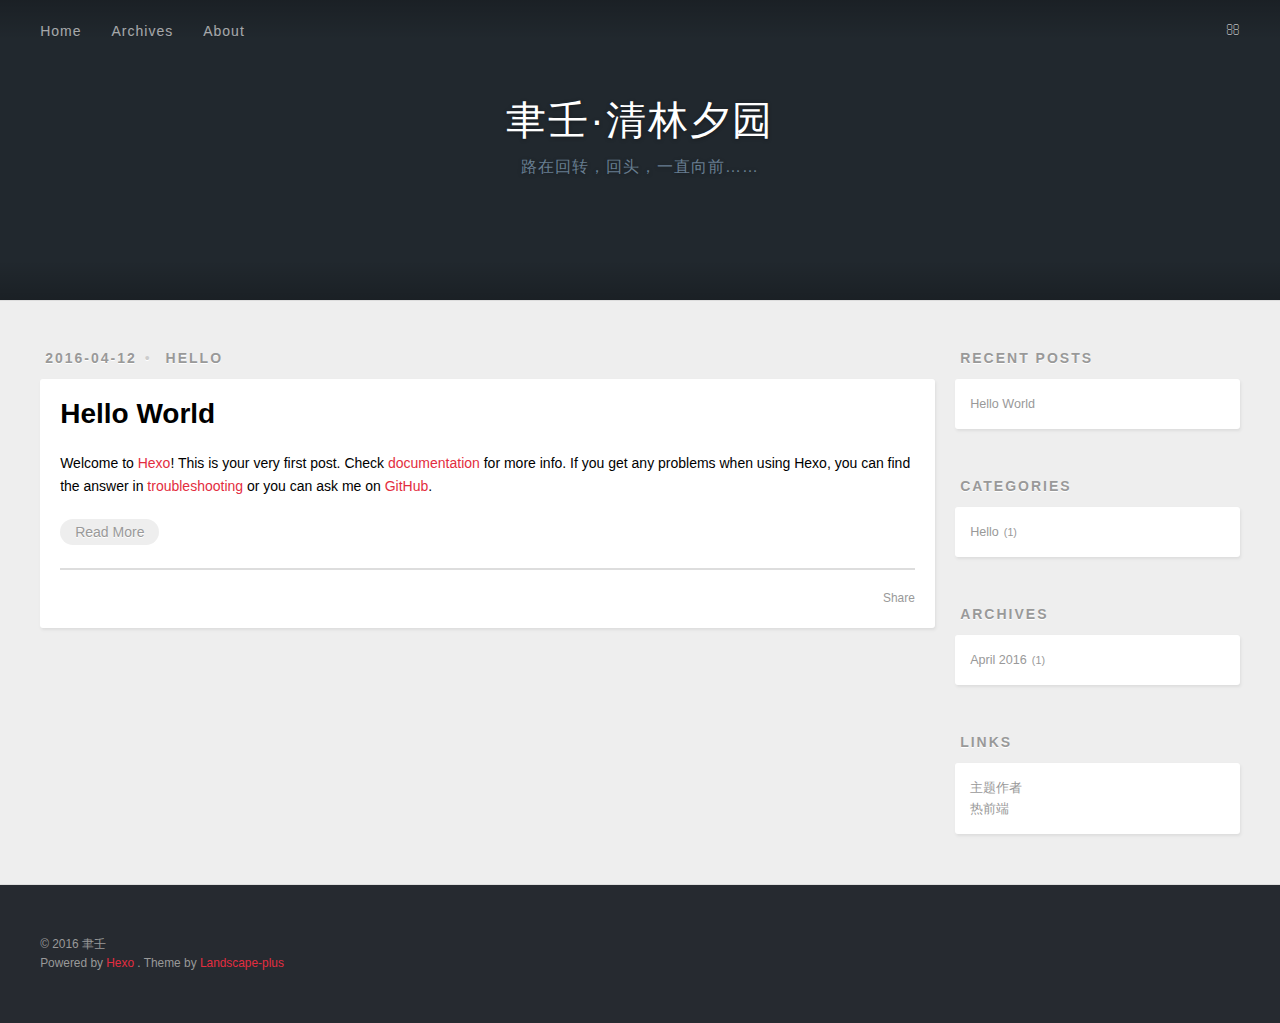
==== index.html @ 0498a56e "Site updated: 2016-04-12 18:43:56" ====
<!DOCTYPE html>
<html>
<head>
  <meta charset="utf-8">
  
  <title>聿壬·清林夕园</title>
  <meta name="viewport" content="width=device-width, initial-scale=1, maximum-scale=1">
  <meta name="description">
<meta property="og:type" content="website">
<meta property="og:title" content="聿壬·清林夕园">
<meta property="og:url" content="http://yoursite.com/index.html">
<meta property="og:site_name" content="聿壬·清林夕园">
<meta property="og:description">
<meta name="twitter:card" content="summary">
<meta name="twitter:title" content="聿壬·清林夕园">
<meta name="twitter:description">
  
    <link rel="alternative" href="/atom.xml" title="聿壬·清林夕园" type="application/atom+xml">
  
  
    <link rel="icon" href="/favicon.png">
  
  <link rel="stylesheet" href="/css/style.css">
  <link href="//fonts.useso.com/css?family=Source+Code+Pro" rel="stylesheet" type="text/css">
  <!--[if lt IE 9]><script src="//cdnjs.cloudflare.com/ajax/libs/html5shiv/3.7/html5shiv.min.js"></script><![endif]-->
  
</head>
<body>
<div id="container">
  <div id="wrap">
    <header id="header">
  <div id="banner"></div>
  <div id="header-outer" class="outer">
    <div id="header-title" class="inner">
      <h1 id="logo-wrap">
        <a href="/" id="logo">聿壬·清林夕园</a>
      </h1>
      
        <h2 id="subtitle-wrap">
          <a href="/" id="subtitle">路在回转，回头，一直向前……</a>
        </h2>
      
    </div>
    <div id="header-inner" class="inner">
      <nav id="main-nav">
        <a id="main-nav-toggle" class="nav-icon"></a>
        
          <a class="main-nav-link" href="/">Home</a>
        
          <a class="main-nav-link" href="/archives">Archives</a>
        
          <a class="main-nav-link" href="/about">About</a>
        
      </nav>
      <nav id="sub-nav">
        
          <a id="nav-rss-link" class="nav-icon" href="/atom.xml" title="RSS Feed"></a>
        
        <a id="nav-search-btn" class="nav-icon" title="Search"></a>
      </nav>
      <div id="search-form-wrap">
        <form action="http://www.baidu.com/baidu" method="get" accept-charset="utf-8" class="search-form">
          <input type="search" name="word" maxlength="20" class="search-form-input" placeholder="Search">
          <input type="submit" value="" class="search-form-submit">
          <input name=tn type=hidden value="bds">
          <input name=cl type=hidden value="3">
          <input name=ct type=hidden value="2097152">
          <input type="hidden" name="si" value="yoursite.com">
        </form>
      </div>
    </div>
  </div>
</header>
    <div class="outer">
      <section id="main">
  
    <article id="post-hello-world" class="article article-type-post" itemscope itemprop="blogPost">
  <div class="article-meta">
    <a href="/2016/04/12/hello-world/" class="article-date">
  <time datetime="2016-04-12T10:15:20.709Z" itemprop="datePublished">2016-04-12</time>
</a>
    
  <div class="article-category">
    <a class="article-category-link" href="/categories/Hello/">Hello</a>
  </div>

  </div>
  <div class="article-inner">
    
    
      <header class="article-header">
        
  
    <h1 itemprop="name">
      <a class="article-title" href="/2016/04/12/hello-world/">Hello World</a>
    </h1>
  

      </header>
    
    <div class="article-entry" itemprop="articleBody">
      
        <p>Welcome to <a href="http://hexo.io/">Hexo</a>! This is your very first post. Check <a href="http://hexo.io/docs/">documentation</a> for more info. If you get any problems when using Hexo, you can find the answer in <a href="http://hexo.io/docs/troubleshooting.html">troubleshooting</a> or you can ask me on <a href="https://github.com/hexojs/hexo/issues">GitHub</a>.
        
          <p class="article-more-link">
            <a href="/2016/04/12/hello-world/#more">Read More</a>
          </p>
        
      
    </div>
    <footer class="article-footer">
      
        <a data-url="http://yoursite.com/2016/04/12/hello-world/" data-id="cimxavxkm0000anj8t5sbfxy0" class="article-share-link" data-share="baidu" data-title="Hello World">Share</a>
      

      

      
    </footer>
  </div>
  
</article>


  
  
</section>
      
      <aside id="sidebar">
  
    
  <div class="widget-wrap">
    <h3 class="widget-title">Recent Posts</h3>
    <div class="widget">
      <ul>
        
          <li>
            <a href="/2016/04/12/hello-world/">Hello World</a>
          </li>
        
      </ul>
    </div>
  </div>

  
    
  <div class="widget-wrap">
    <h3 class="widget-title">Categories</h3>
    <div class="widget">
      <ul class="category-list"><li class="category-list-item"><a class="category-list-link" href="/categories/Hello/">Hello</a><span class="category-list-count">1</span></li></ul>
    </div>
  </div>

  
    
  <div class="widget-wrap">
    <h3 class="widget-title">Archives</h3>
    <div class="widget">
      <ul class="archive-list"><li class="archive-list-item"><a class="archive-list-link" href="/archives/2016/04/">April 2016</a><span class="archive-list-count">1</span></li></ul>
    </div>
  </div>

  
    
  <div class="widget-wrap">
    <h3 class="widget-title">Links</h3>
    <div class="widget">
      <ul>
        
          <li>
            <a href="http://xiguabaobao.com" target="_blank">主题作者</a>
          </li>
        
          <li>
            <a href="http://reqianduan.com" target="_blank">热前端</a>
          </li>
        
      </ul>
    </div>
  </div>

  
</aside>
      
    </div>
    <footer id="footer">
  
  <div class="outer">
    <div id="footer-info" class="inner">
      &copy; 2016 聿壬<br>
      Powered by <a href="http://hexo.io/" target="_blank">Hexo</a>
      .
      Theme by <a href="https://github.com/xiangming/landscape-plus" target="_blank">Landscape-plus</a>
    </div>
  </div>
</footer>
  </div>
  <nav id="mobile-nav">
  
    <a href="/" class="mobile-nav-link">Home</a>
  
    <a href="/archives" class="mobile-nav-link">Archives</a>
  
    <a href="/about" class="mobile-nav-link">About</a>
  
</nav>
  <!-- totop start -->
<div id="totop">
<a title="totop"><img src="/img/scrollup.png"/></a>
</div>

<!-- totop end -->


<!-- 百度分享 start -->

<div id="article-share-box" class="article-share-box">
  <div id="bdshare" class="bdsharebuttonbox article-share-links">
    <a class="article-share-weibo" data-cmd="tsina" title="分享到新浪微博"></a>
    <a class="article-share-weixin" data-cmd="weixin" title="分享到微信"></a>
    <a class="article-share-qq" data-cmd="sqq" title="分享到QQ"></a>
    <a class="article-share-renren" data-cmd="renren" title="分享到人人网"></a>
    <a class="article-share-more" data-cmd="more" title="更多"></a>
  </div>
</div>
<script>
  function SetShareData(cmd, config) {
    if (shareDataTitle && shareDataUrl) {
      config.bdText = shareDataTitle;
      config.bdUrl = shareDataUrl;
    }
    return config;
  }
  window._bd_share_config={
    "common":{onBeforeClick: SetShareData},
    "share":{"bdCustomStyle":"/css/bdshare.css"}
  };
  with(document)0[(getElementsByTagName('head')[0]||body).appendChild(createElement('script')).src='http://bdimg.share.baidu.com/static/api/js/share.js?cdnversion='+~(-new Date()/36e5)];
</script>

<!-- 百度分享 end -->

<script src="//cdnjs.cloudflare.com/ajax/libs/jquery/1.11.1/jquery.min.js"></script>




<script src="/js/script.js"></script>

</div>
</body>
</html>
---- css/style.css ----
body {
  zoom: 1;
  width: 100%;
}
body:before,
body:after {
  content: "";
  display: table;
}
body:after {
  clear: both;
}
html,
body,
div,
span,
applet,
object,
iframe,
h1,
h2,
h3,
h4,
h5,
h6,
p,
blockquote,
pre,
a,
abbr,
acronym,
address,
big,
cite,
code,
del,
dfn,
em,
img,
ins,
kbd,
q,
s,
samp,
small,
strike,
strong,
sub,
sup,
tt,
var,
dl,
dt,
dd,
ol,
ul,
li,
fieldset,
form,
label,
legend,
table,
caption,
tbody,
tfoot,
thead,
tr,
th,
td {
  margin: 0;
  padding: 0;
  border: 0;
  outline: 0;
  font-weight: inherit;
  font-style: inherit;
  font-family: inherit;
  font-size: 100%;
  vertical-align: baseline;
}
body {
  line-height: 1;
  color: #000;
  background: #fff;
}
ol,
ul {
  list-style: none;
}
table {
  border-collapse: separate;
  border-spacing: 0;
  vertical-align: middle;
}
caption,
th,
td {
  text-align: left;
  font-weight: normal;
  vertical-align: middle;
}
a img {
  border: none;
}
input,
button {
  margin: 0;
  padding: 0;
}
input::-moz-focus-inner,
button::-moz-focus-inner {
  border: 0;
  padding: 0;
}
@font-face {
  font-family: FontAwesome;
  font-style: normal;
  font-weight: normal;
  src: url("http://libs.useso.com/js/font-awesome/4.2.0/fonts/fontawesome-webfont.eot?v=#4.0.3");
  src: url("http://libs.useso.com/js/font-awesome/4.2.0/fonts/fontawesome-webfont.eot?#iefix&v=#4.0.3") format("embedded-opentype"), url("http://libs.useso.com/js/font-awesome/4.2.0/fonts/fontawesome-webfont.woff?v=#4.0.3") format("woff"), url("http://libs.useso.com/js/font-awesome/4.2.0/fonts/fontawesome-webfont.ttf?v=#4.0.3") format("truetype"), url("http://libs.useso.com/js/font-awesome/4.2.0/fonts/fontawesome-webfont.svg#fontawesomeregular?v=#4.0.3") format("svg");
}
html,
body,
#container {
  height: 100%;
}
body {
  background: #eee;
  font: 14px/1.6em "微软雅黑", "Microsoft Yahei", "Droid Sans", Helvetica Neue, Helvetica, Arial, sans-serif;
  -webkit-text-size-adjust: 100%;
}
.outer {
  zoom: 1;
  max-width: 1220px;
  margin: 0 auto;
  padding: 0 10px;
}
.outer:before,
.outer:after {
  content: "";
  display: table;
}
.outer:after {
  clear: both;
}
.inner {
  display: inline;
  float: left;
  width: 98.3333333333333%;
  margin: 0 0.8333333333333%;
}
.left,
.alignleft {
  float: left;
}
.right,
.alignright {
  float: right;
}
.clear {
  clear: both;
}
#container {
  position: relative;
}
.mobile-nav-on {
  overflow: hidden;
}
#wrap {
  height: 100%;
  width: 100%;
  position: absolute;
  top: 0;
  left: 0;
  -webkit-transition: 0.2s ease-out;
  -moz-transition: 0.2s ease-out;
  -o-transition: 0.2s ease-out;
  -ms-transition: 0.2s ease-out;
  transition: 0.2s ease-out;
  z-index: 1;
  background: #eee;
}
.mobile-nav-on #wrap {
  left: 280px;
}
@media screen and (min-width: 768px) {
  #main {
    display: inline;
    float: left;
    width: 73.3333333333333%;
    margin: 0 0.8333333333333%;
  }
}
.article-date,
.article-category-link,
.archive-year,
.widget-title {
  text-decoration: none;
  text-transform: uppercase;
  letter-spacing: 2px;
  color: #999;
  margin-bottom: 1em;
  margin-left: 5px;
  line-height: 1em;
  text-shadow: 0 1px #fff;
  font-weight: bold;
}
.article-inner,
.archive-article-inner {
  background: #fff;
  -webkit-box-shadow: 1px 2px 3px #ddd;
  box-shadow: 1px 2px 3px #ddd;
  -webkit-border-radius: 3px;
  border-radius: 3px;
}
.article-entry h1,
.widget h1,
.article-entry h2,
.widget h2,
.article-entry h3,
.widget h3,
.article-entry h4,
.widget h4,
.article-entry h5,
.widget h5,
.article-entry h6,
.widget h6 {
  font-weight: bold;
  color: #000;
  font-family: "Droid Serif", Georgia, Serif;
}
.article-entry h1 a,
.widget h1 a,
.article-entry h2 a,
.widget h2 a,
.article-entry h3 a,
.widget h3 a,
.article-entry h4 a,
.widget h4 a,
.article-entry h5 a,
.widget h5 a,
.article-entry h6 a,
.widget h6 a {
  color: #000;
  text-decoration: none;
}
.article-entry h1 a:hover,
.widget h1 a:hover,
.article-entry h2 a:hover,
.widget h2 a:hover,
.article-entry h3 a:hover,
.widget h3 a:hover,
.article-entry h4 a:hover,
.widget h4 a:hover,
.article-entry h5 a:hover,
.widget h5 a:hover,
.article-entry h6 a:hover,
.widget h6 a:hover {
  color: #e32d40;
}
.article-entry h2,
.widget h2,
.article-entry h3,
.widget h3,
.article-entry h4,
.widget h4,
.article-entry h5,
.widget h5,
.article-entry h6,
.widget h6 {
  font-weight: 600;
  margin-bottom: 10px;
}
.article-entry h1,
.widget h1 {
  font-size: 2em;
}
.article-entry h2,
.widget h2 {
  font-size: 1.5em;
}
.article-entry h3,
.widget h3 {
  font-size: 1.3em;
}
.article-entry h4,
.widget h4 {
  font-size: 1.2em;
}
.article-entry h5,
.widget h5 {
  font-size: 1em;
}
.article-entry h6,
.widget h6 {
  font-size: 1em;
  color: #999;
}
.article-entry hr,
.widget hr {
  border: 1px dashed #ddd;
}
.article-entry strong,
.widget strong {
  font-weight: bold;
}
.article-entry em,
.widget em,
.article-entry cite,
.widget cite {
  font-style: italic;
}
.article-entry sup,
.widget sup,
.article-entry sub,
.widget sub {
  font-size: 0.75em;
  line-height: 0;
  position: relative;
  vertical-align: baseline;
}
.article-entry sup,
.widget sup {
  top: -0.5em;
}
.article-entry sub,
.widget sub {
  bottom: -0.2em;
}
.article-entry small,
.widget small {
  font-size: 0.85em;
}
.article-entry acronym,
.widget acronym,
.article-entry abbr,
.widget abbr {
  border-bottom: 1px dotted;
}
.article-entry ul,
.widget ul,
.article-entry ol,
.widget ol,
.article-entry dl,
.widget dl {
  margin: 0 20px;
  line-height: 1.6em;
}
.article-entry ul ul,
.widget ul ul,
.article-entry ol ul,
.widget ol ul,
.article-entry ul ol,
.widget ul ol,
.article-entry ol ol,
.widget ol ol {
  margin-top: 0;
  margin-bottom: 0;
}
.article-entry ul,
.widget ul {
  list-style: disc;
}
.article-entry ol,
.widget ol {
  list-style: decimal;
}
.article-entry dt,
.widget dt {
  font-weight: bold;
}
#header {
  height: 300px;
  position: relative;
  border-bottom: 1px solid #ddd;
}
#header:before,
#header:after {
  content: "";
  position: absolute;
  left: 0;
  right: 0;
  height: 40px;
}
#header:before {
  top: 0;
  background: -webkit-linear-gradient(rgba(0,0,0,0.2), transparent);
  background: -moz-linear-gradient(rgba(0,0,0,0.2), transparent);
  background: -o-linear-gradient(rgba(0,0,0,0.2), transparent);
  background: -ms-linear-gradient(rgba(0,0,0,0.2), transparent);
  background: linear-gradient(rgba(0,0,0,0.2), transparent);
}
#header:after {
  bottom: 0;
  background: -webkit-linear-gradient(transparent, rgba(0,0,0,0.2));
  background: -moz-linear-gradient(transparent, rgba(0,0,0,0.2));
  background: -o-linear-gradient(transparent, rgba(0,0,0,0.2));
  background: -ms-linear-gradient(transparent, rgba(0,0,0,0.2));
  background: linear-gradient(transparent, rgba(0,0,0,0.2));
}
#header-outer {
  height: 100%;
  position: relative;
}
#header-inner {
  position: relative;
  overflow: hidden;
}
#banner {
  position: absolute;
  top: 0;
  left: 0;
  width: 100%;
  height: 100%;
  background: #21282e;
  -webkit-background-size: cover;
  -moz-background-size: cover;
  background-size: cover;
  z-index: -1;
}
#header-title {
  text-align: center;
  height: 40px;
  position: absolute;
  top: 40%;
  left: 0;
  margin-top: -20px;
}
#logo,
#subtitle {
  text-decoration: none;
  color: #fff;
  font-weight: 300;
  text-shadow: 0 1px 4px rgba(0,0,0,0.3);
}
#logo {
  font-size: 40px;
  line-height: 40px;
  letter-spacing: 2px;
  padding: 5px 10px;
  -webkit-border-radius: 5px;
  border-radius: 5px;
}
#subtitle {
  font-size: 16px;
  line-height: 16px;
  letter-spacing: 1px;
  color: #687e91;
}
#subtitle-wrap {
  margin-top: 16px;
}
#main-nav {
  float: left;
  margin-left: -15px;
}
.nav-icon,
.main-nav-link {
  float: left;
  color: #fff;
  opacity: 0.6;
  -ms-filter: "progid:DXImageTransform.Microsoft.Alpha(Opacity=60)";
  filter: alpha(opacity=60);
  text-decoration: none;
  text-shadow: 0 1px rgba(0,0,0,0.2);
  -webkit-transition: opacity 0.2s;
  -moz-transition: opacity 0.2s;
  -o-transition: opacity 0.2s;
  -ms-transition: opacity 0.2s;
  transition: opacity 0.2s;
  display: block;
  padding: 20px 15px;
}
.nav-icon:hover,
.main-nav-link:hover {
  opacity: 1;
  -ms-filter: none;
  filter: none;
}
.nav-icon {
  font-family: FontAwesome;
  text-align: center;
  font-size: 14px;
  width: 14px;
  height: 14px;
  padding: 20px 15px;
  position: relative;
  cursor: pointer;
}
.main-nav-link {
  font-weight: 300;
  letter-spacing: 1px;
}
@media screen and (max-width: 479px) {
  .main-nav-link {
    display: none;
  }
}
#main-nav-toggle {
  display: none;
}
#main-nav-toggle:before {
  content: "\f0c9";
}
@media screen and (max-width: 479px) {
  #main-nav-toggle {
    display: block;
  }
}
#sub-nav {
  float: right;
  margin-right: -15px;
}
#nav-rss-link:before {
  content: "\f09e";
}
#nav-search-btn:before {
  content: "\f002";
}
#search-form-wrap {
  position: absolute;
  top: 15px;
  width: 150px;
  height: 30px;
  right: -150px;
  opacity: 0;
  -ms-filter: "progid:DXImageTransform.Microsoft.Alpha(Opacity=0)";
  filter: alpha(opacity=0);
  -webkit-transition: 0.2s ease-out;
  -moz-transition: 0.2s ease-out;
  -o-transition: 0.2s ease-out;
  -ms-transition: 0.2s ease-out;
  transition: 0.2s ease-out;
}
#search-form-wrap.on {
  opacity: 1;
  -ms-filter: none;
  filter: none;
  right: 0;
}
@media screen and (max-width: 479px) {
  #search-form-wrap {
    width: 100%;
    right: -100%;
  }
}
.search-form {
  position: absolute;
  top: 0;
  left: 0;
  right: 0;
  background: #fff;
  padding: 5px 15px;
  -webkit-border-radius: 15px;
  border-radius: 15px;
  -webkit-box-shadow: 0 0 10px rgba(0,0,0,0.3);
  box-shadow: 0 0 10px rgba(0,0,0,0.3);
}
.search-form-input {
  border: none;
  background: none;
  color: #000;
  width: 100%;
  font: 13px "微软雅黑", "Microsoft Yahei", "Droid Sans", Helvetica Neue, Helvetica, Arial, sans-serif;
  outline: none;
}
.search-form-input::-webkit-search-results-decoration,
.search-form-input::-webkit-search-cancel-button {
  -webkit-appearance: none;
}
.search-form-submit {
  position: absolute;
  top: 50%;
  right: 10px;
  margin-top: -7px;
  font: 13px FontAwesome;
  border: none;
  background: none;
  color: #bbb;
  cursor: pointer;
}
.search-form-submit:hover,
.search-form-submit:focus {
  color: #777;
}
.article {
  margin: 50px 0;
}
.article-inner {
  overflow: hidden;
}
.article-meta {
  zoom: 1;
}
.article-meta:before,
.article-meta:after {
  content: "";
  display: table;
}
.article-meta:after {
  clear: both;
}
.article-date {
  float: left;
}
.article-category {
  float: left;
  line-height: 1em;
  color: #ccc;
  text-shadow: 0 1px #fff;
  margin-left: 8px;
}
.article-category:before {
  content: "\2022";
}
.article-category-link {
  margin: 0 12px 1em;
}
.article-header {
  padding: 20px 20px 0;
}
.article-title {
  text-decoration: none;
  font-size: 2em;
  font-weight: bold;
  color: #000;
  line-height: 1.1em;
  -webkit-transition: color 0.2s;
  -moz-transition: color 0.2s;
  -o-transition: color 0.2s;
  -ms-transition: color 0.2s;
  transition: color 0.2s;
}
a.article-title:hover {
  color: #e32d40;
}
.article-entry {
  zoom: 1;
  color: #000;
  padding: 0 20px;
}
.article-entry:before,
.article-entry:after {
  content: "";
  display: table;
}
.article-entry:after {
  clear: both;
}
.article-entry p,
.article-entry table {
  line-height: 1.6em;
  margin: 1.6em 0;
}
.article-entry h1,
.article-entry h2,
.article-entry h3,
.article-entry h4,
.article-entry h5,
.article-entry h6 {
  font-weight: bold;
}
.article-entry h1,
.article-entry h2,
.article-entry h3,
.article-entry h4,
.article-entry h5,
.article-entry h6 {
  line-height: 1.1em;
  margin: 1.1em 0;
}
.article-entry a {
  color: #e32d40;
  text-decoration: none;
}
.article-entry a:hover {
  text-decoration: underline;
}
.article-entry ul,
.article-entry ol,
.article-entry dl {
  margin-top: 1.6em;
  margin-bottom: 1.6em;
}
.article-entry img,
.article-entry video {
  max-width: 100%;
  height: auto;
  display: block;
  margin: auto;
}
.article-entry iframe {
  border: none;
}
.article-entry table {
  width: 100%;
  border-collapse: collapse;
  border-spacing: 0;
}
.article-entry th {
  font-weight: bold;
  border-bottom: 3px solid #ddd;
  padding-bottom: 0.5em;
}
.article-entry td {
  border-bottom: 1px solid #ddd;
  padding: 10px 0;
}
.article-entry blockquote {
  font-family: "Droid Serif", Georgia, Serif;
  margin: 1.6em 0;
  padding: 0 0.8em;
  border-left: 4px solid #ddd;
  color: #777;
}
.article-entry blockquote footer {
  font-size: 14px;
  margin: 1.6em 0;
  font-family: "微软雅黑", "Microsoft Yahei", "Droid Sans", Helvetica Neue, Helvetica, Arial, sans-serif;
}
.article-entry blockquote footer cite:before {
  content: "—";
  padding: 0 0.5em;
}
.article-entry .pullquote {
  text-align: left;
  width: 45%;
  margin: 0;
}
.article-entry .pullquote.left {
  margin-left: 0.5em;
  margin-right: 1em;
}
.article-entry .pullquote.right {
  margin-right: 0.5em;
  margin-left: 1em;
}
.article-entry .caption {
  color: #999;
  display: block;
  font-size: 0.9em;
  margin-top: 0.5em;
  position: relative;
  text-align: center;
}
.article-entry .video-container {
  position: relative;
  padding-top: 56.25%;
  height: 0;
  overflow: hidden;
}
.article-entry .video-container iframe,
.article-entry .video-container object,
.article-entry .video-container embed {
  position: absolute;
  top: 0;
  left: 0;
  width: 100%;
  height: 100%;
  margin-top: 0;
}
.article-more-link a {
  display: inline-block;
  line-height: 1em;
  padding: 6px 15px;
  -webkit-border-radius: 15px;
  border-radius: 15px;
  background: #eee;
  color: #999;
  text-shadow: 0 1px #fff;
  text-decoration: none;
}
.article-more-link a:hover {
  background: #e32d40;
  color: #fff;
  text-decoration: none;
  text-shadow: 0 1px #c01a2b;
}
.article-footer {
  zoom: 1;
  font-size: 0.85em;
  line-height: 1.6em;
  border-top: 2px solid #ddd;
  padding-top: 1.6em;
  margin: 0 20px 20px;
}
.article-footer:before,
.article-footer:after {
  content: "";
  display: table;
}
.article-footer:after {
  clear: both;
}
.article-footer a {
  color: #999;
  text-decoration: none;
}
.article-footer a:hover {
  color: #000;
}
.article-tag-list-item {
  float: left;
  margin-right: 10px;
}
.article-tag-list-link:before {
  content: "#";
}
.article-comment-link {
  float: right;
}
.article-comment-link:before {
  content: "\f075";
  font-family: FontAwesome;
  padding-right: 8px;
}
.article-share-link {
  cursor: pointer;
  float: right;
  margin-left: 20px;
}
.article-share-link:before {
  content: "\f064";
  font-family: FontAwesome;
  padding-right: 6px;
}
#article-nav {
  zoom: 1;
  position: relative;
}
#article-nav:before,
#article-nav:after {
  content: "";
  display: table;
}
#article-nav:after {
  clear: both;
}
@media screen and (min-width: 768px) {
  #article-nav {
    margin: 50px 0;
  }
  #article-nav:before {
    width: 8px;
    height: 8px;
    position: absolute;
    top: 50%;
    left: 50%;
    margin-top: -4px;
    margin-left: -4px;
    content: "";
    -webkit-border-radius: 50%;
    border-radius: 50%;
    background: #ddd;
    -webkit-box-shadow: 0 1px 2px #fff;
    box-shadow: 0 1px 2px #fff;
  }
}
.article-nav-link-wrap {
  text-decoration: none;
  text-shadow: 0 1px #fff;
  color: #999;
  -webkit-box-sizing: border-box;
  -moz-box-sizing: border-box;
  box-sizing: border-box;
  margin-top: 50px;
  text-align: center;
  display: block;
}
.article-nav-link-wrap:hover {
  color: #000;
}
@media screen and (min-width: 768px) {
  .article-nav-link-wrap {
    width: 50%;
    margin-top: 0;
  }
}
@media screen and (min-width: 768px) {
  #article-nav-newer {
    float: left;
    text-align: right;
    padding-right: 20px;
  }
}
@media screen and (min-width: 768px) {
  #article-nav-older {
    float: right;
    text-align: left;
    padding-left: 20px;
  }
}
.article-nav-caption {
  text-transform: uppercase;
  letter-spacing: 2px;
  color: #ddd;
  line-height: 1em;
  font-weight: bold;
}
#article-nav-newer .article-nav-caption {
  margin-right: -2px;
}
.article-nav-title {
  font-size: 0.85em;
  line-height: 1.6em;
  margin-top: 0.5em;
}
.article-share-box {
  position: absolute;
  display: none;
  background: #fff;
  -webkit-box-shadow: 1px 2px 10px rgba(0,0,0,0.2);
  box-shadow: 1px 2px 10px rgba(0,0,0,0.2);
  -webkit-border-radius: 3px;
  border-radius: 3px;
  margin-left: -145px;
  overflow: hidden;
  z-index: 1;
}
.article-share-box.on {
  display: block;
}
.article-share-input {
  width: 100%;
  background: none;
  -webkit-box-sizing: border-box;
  -moz-box-sizing: border-box;
  box-sizing: border-box;
  font: 14px "微软雅黑", "Microsoft Yahei", "Droid Sans", Helvetica Neue, Helvetica, Arial, sans-serif;
  padding: 0 15px;
  color: #000;
  outline: none;
  border: 1px solid #ddd;
  -webkit-border-radius: 3px 3px 0 0;
  border-radius: 3px 3px 0 0;
  height: 36px;
  line-height: 36px;
}
.article-share-links {
  zoom: 1;
  background: #eee;
}
.article-share-links:before,
.article-share-links:after {
  content: "";
  display: table;
}
.article-share-links:after {
  clear: both;
}
.article-share-weibo,
.article-share-weixin,
.article-share-qq,
.article-share-renren,
.article-share-more,
.article-share-twitter,
.article-share-facebook,
.article-share-pinterest,
.article-share-google {
  width: 50px;
  height: 50px;
  display: block;
  float: left;
  position: relative;
  color: #999;
  text-shadow: 0 1px #fff;
  cursor: pointer;
}
.article-share-weibo:before,
.article-share-weixin:before,
.article-share-qq:before,
.article-share-renren:before,
.article-share-more:before,
.article-share-twitter:before,
.article-share-facebook:before,
.article-share-pinterest:before,
.article-share-google:before {
  font-size: 20px;
  font-family: FontAwesome;
  width: 20px;
  height: 20px;
  position: absolute;
  top: 50%;
  left: 50%;
  margin-top: -10px;
  margin-left: -10px;
  text-align: center;
}
.article-share-weibo:hover,
.article-share-weixin:hover,
.article-share-qq:hover,
.article-share-renren:hover,
.article-share-more:hover,
.article-share-twitter:hover,
.article-share-facebook:hover,
.article-share-pinterest:hover,
.article-share-google:hover {
  color: #fff;
}
.article-share-weibo:before {
  content: "\f18a";
}
.article-share-weibo:hover {
  background: #d44137;
  text-shadow: 0 1px #b02f26;
}
.article-share-weixin:before {
  content: "\f1d7";
}
.article-share-weixin:hover {
  background: #38ad5a;
  text-shadow: 0 1px #2d8a48;
}
.article-share-qq:before {
  content: "\f1d6";
}
.article-share-qq:hover {
  background: #39b2e2;
  text-shadow: 0 1px #1d96c5;
}
.article-share-renren:before {
  content: "\f18b";
}
.article-share-renren:hover {
  background: #105ba3;
  text-shadow: 0 1px #0d4982;
}
.article-share-more:before {
  content: "\f067";
}
.article-share-more:hover {
  background: #333;
  text-shadow: 0 1px #292929;
}
.article-share-twitter:before {
  content: "\f099";
}
.article-share-twitter:hover {
  background: #00aced;
  text-shadow: 0 1px #008abe;
}
.article-share-facebook:before {
  content: "\f09a";
}
.article-share-facebook:hover {
  background: #3b5998;
  text-shadow: 0 1px #2f477a;
}
.article-share-pinterest:before {
  content: "\f0d2";
}
.article-share-pinterest:hover {
  background: #cb2027;
  text-shadow: 0 1px #a21a1f;
}
.article-share-google:before {
  content: "\f0d5";
}
.article-share-google:hover {
  background: #dd4b39;
  text-shadow: 0 1px #be3221;
}
.article-gallery {
  background: #000;
  position: relative;
}
.article-gallery-photos {
  position: relative;
  overflow: hidden;
}
.article-gallery-img {
  display: none;
  max-width: 100%;
}
.article-gallery-img:first-child {
  display: block;
}
.article-gallery-img.loaded {
  position: absolute;
  display: block;
}
.article-gallery-img img {
  display: block;
  max-width: 100%;
  margin: 0 auto;
}
#comments {
  background: #fff;
  -webkit-box-shadow: 1px 2px 3px #ddd;
  box-shadow: 1px 2px 3px #ddd;
  padding: 20px;
  border: 1px solid #ddd;
  -webkit-border-radius: 3px;
  border-radius: 3px;
  margin: 50px 0;
}
#comments a {
  color: #e32d40;
}
.archives-wrap {
  margin: 50px 0;
}
.archives {
  zoom: 1;
}
.archives:before,
.archives:after {
  content: "";
  display: table;
}
.archives:after {
  clear: both;
}
.archive-year-wrap {
  margin-bottom: 1em;
  line-height: 1em;
}
.archives {
  -webkit-column-gap: 10px;
  -moz-column-gap: 10px;
  column-gap: 10px;
}
@media screen and (min-width: 480px) and (max-width: 767px) {
  .archives {
    -webkit-column-count: 2;
    -moz-column-count: 2;
    column-count: 2;
  }
}
@media screen and (min-width: 768px) {
  .archives {
    -webkit-column-count: 3;
    -moz-column-count: 3;
    column-count: 3;
  }
}
.archive-article {
  -webkit-column-break-inside: avoid;
  page-break-inside: avoid;
  overflow: hidden;
  break-inside: avoid-column;
}
.archive-article-inner {
  padding: 10px;
  margin-bottom: 15px;
}
.archive-article-title {
  text-decoration: none;
  font-weight: bold;
  color: #000;
  -webkit-transition: color 0.2s;
  -moz-transition: color 0.2s;
  -o-transition: color 0.2s;
  -ms-transition: color 0.2s;
  transition: color 0.2s;
  line-height: 1.6em;
}
.archive-article-title:hover {
  color: #e32d40;
}
.archive-article-footer {
  margin-top: 1em;
}
.archive-article-date {
  color: #999;
  text-decoration: none;
  font-size: 0.85em;
  line-height: 1em;
  margin-bottom: 0.5em;
  display: block;
}
#page-nav {
  zoom: 1;
  margin: 50px auto;
  background: #fff;
  -webkit-box-shadow: 1px 2px 3px #ddd;
  box-shadow: 1px 2px 3px #ddd;
  border: 1px solid #ddd;
  -webkit-border-radius: 3px;
  border-radius: 3px;
  text-align: center;
  color: #999;
  overflow: hidden;
}
#page-nav:before,
#page-nav:after {
  content: "";
  display: table;
}
#page-nav:after {
  clear: both;
}
#page-nav a,
#page-nav span {
  padding: 10px 20px;
  line-height: 1;
  height: 2ex;
}
#page-nav a {
  color: #999;
  text-decoration: none;
}
#page-nav a:hover {
  background: #999;
  color: #fff;
}
#page-nav .prev {
  float: left;
}
#page-nav .next {
  float: right;
}
#page-nav .page-number {
  display: inline-block;
}
@media screen and (max-width: 479px) {
  #page-nav .page-number {
    display: none;
  }
}
#page-nav .current {
  color: #000;
  font-weight: bold;
}
#page-nav .space {
  color: #ddd;
}
#footer {
  background: #262a30;
  padding: 50px 0;
  border-top: 1px solid #ddd;
  color: #999;
}
#footer a {
  color: #e32d40;
  text-decoration: none;
}
#footer a:hover {
  text-decoration: underline;
}
#footer-info {
  line-height: 1.6em;
  font-size: 0.85em;
}
.article-entry pre,
.article-entry .highlight {
  background: #272822;
  margin: 0 -20px;
  padding: 15px 20px;
  border-style: solid;
  border-color: #ddd;
  border-width: 1px 0;
  overflow: auto;
  color: #f8f8f2;
  line-height: 22.400000000000002px;
}
.article-entry .highlight .gutter pre,
.article-entry .gist .gist-file .gist-data .line-numbers {
  color: #666;
  font-size: 0.85em;
}
.article-entry pre,
.article-entry code {
  font-family: "Source Code Pro", Consolas, Monaco, Menlo, Consolas, monospace;
}
.article-entry code {
  background: #f0f0f0;
  text-shadow: 0 1px #fff;
  font-size: 0.85em;
  padding: 0 0.3em;
  border: 1px solid #dcdcdc;
  -webkit-border-radius: 3px;
  border-radius: 3px;
}
.article-entry pre code {
  background: none;
  text-shadow: none;
  padding: 0;
  border: none;
}
.article-entry .highlight pre {
  border: none;
  margin: 0;
  padding: 0;
}
.article-entry .highlight table {
  margin: 0;
  width: auto;
}
.article-entry .highlight td {
  border: none;
  padding: 0;
}
.article-entry .highlight figcaption {
  zoom: 1;
  font-size: 0.85em;
  color: #75715e;
  line-height: 1em;
  margin-bottom: 1em;
}
.article-entry .highlight figcaption:before,
.article-entry .highlight figcaption:after {
  content: "";
  display: table;
}
.article-entry .highlight figcaption:after {
  clear: both;
}
.article-entry .highlight figcaption a {
  float: right;
}
.article-entry .highlight .gutter pre {
  text-align: right;
  padding-right: 20px;
}
.article-entry .highlight .line {
  height: 22.400000000000002px;
}
.article-entry .gist {
  margin: 0 -20px;
  border-style: solid;
  border-color: #ddd;
  border-width: 1px 0;
  background: #272822;
  padding: 15px 20px 15px 0;
}
.article-entry .gist .gist-file {
  border: none;
  font-family: "Source Code Pro", Consolas, Monaco, Menlo, Consolas, monospace;
  margin: 0;
}
.article-entry .gist .gist-file .gist-data {
  background: none;
  border: none;
}
.article-entry .gist .gist-file .gist-data .line-numbers {
  background: none;
  border: none;
  padding: 0 20px 0 0;
}
.article-entry .gist .gist-file .gist-data .line-data {
  padding: 0 !important;
}
.article-entry .gist .gist-file .highlight {
  margin: 0;
  padding: 0;
  border: none;
}
.article-entry .gist .gist-file .gist-meta {
  background: #272822;
  color: #75715e;
  font: 0.85em "微软雅黑", "Microsoft Yahei", "Droid Sans", Helvetica Neue, Helvetica, Arial, sans-serif;
  text-shadow: 0 0;
  padding: 0;
  margin-top: 1em;
  margin-left: 20px;
}
.article-entry .gist .gist-file .gist-meta a {
  color: #e32d40;
  font-weight: normal;
}
.article-entry .gist .gist-file .gist-meta a:hover {
  text-decoration: underline;
}
pre .comment,
pre .preprocessor {
  color: #75715e;
}
pre .tag {
  color: #f8f8f2;
}
pre .title,
pre .variable,
pre .regexp,
pre .ruby .constant,
pre .xml .tag .title,
pre .xml .pi,
pre .xml .doctype,
pre .html .doctype,
pre .css .id,
pre .css .class,
pre .css .pseudo {
  color: #f92672;
}
pre .number,
pre .built_in,
pre .literal,
pre .constant {
  color: #ae81ff;
}
pre .params {
  color: #fd971f;
}
pre .class,
pre .ruby .class .title,
pre .css .rules .attribute,
pre .attribute {
  color: #a6e22e;
}
pre .string,
pre .value,
pre .inheritance,
pre .header,
pre .ruby .symbol,
pre .xml .cdata {
  color: #e6db74;
}
pre .css .hexcolor {
  color: #a1efe4;
}
pre .function,
pre .python .decorator,
pre .python .title,
pre .ruby .function .title,
pre .ruby .title .keyword,
pre .perl .sub,
pre .javascript .title,
pre .coffeescript .title {
  color: #66d9ef;
}
pre .keyword,
pre .javascript .function {
  color: #66d9ef;
}
@media screen and (max-width: 479px) {
  #mobile-nav {
    position: absolute;
    top: 0;
    left: 0;
    width: 280px;
    height: 100%;
    background: #191919;
    border-right: 1px solid #fff;
  }
}
@media screen and (max-width: 479px) {
  .mobile-nav-link {
    display: block;
    color: #999;
    text-decoration: none;
    padding: 15px 20px;
    font-weight: bold;
  }
  .mobile-nav-link:hover {
    color: #fff;
  }
}
#totop {
  position: fixed;
  display: none;
  z-index: 9999;
  bottom: 5em;
  right: 1em;
  cursor: pointer;
}
@media tabletmax {
  #totop {
    display: none !important;
  }
}
@media screen and (min-width: 768px) {
  #sidebar {
    display: inline;
    float: left;
    width: 23.3333333333333%;
    margin: 0 0.8333333333333%;
  }
}
.widget-wrap {
  margin: 50px 0;
}
.widget {
  color: #777;
  text-shadow: 0 1px #fff;
  background: #fff;
  -webkit-box-shadow: 1px 2px 3px #ddd;
  box-shadow: 1px 2px 3px #ddd;
  padding: 15px;
  -webkit-border-radius: 3px;
  border-radius: 3px;
}
.widget a {
  color: #999;
  text-decoration: none;
}
.widget a:hover {
  text-decoration: underline;
  color: #e32d40;
}
.widget ul ul,
.widget ol ul,
.widget dl ul,
.widget ul ol,
.widget ol ol,
.widget dl ol,
.widget ul dl,
.widget ol dl,
.widget dl dl {
  margin-left: 15px;
  list-style: disc;
}
.widget {
  line-height: 1.6em;
  word-wrap: break-word;
  font-size: 0.9em;
}
.widget ul,
.widget ol {
  list-style: none;
  margin: 0;
}
.widget ul ul,
.widget ol ul,
.widget ul ol,
.widget ol ol {
  margin: 0 20px;
}
.widget ul ul,
.widget ol ul {
  list-style: disc;
}
.widget ul ol,
.widget ol ol {
  list-style: decimal;
}
.category-list-count,
.tag-list-count,
.archive-list-count {
  padding-left: 5px;
  color: #999;
  font-size: 0.85em;
}
.category-list-count:before,
.tag-list-count:before,
.archive-list-count:before {
  content: "(";
}
.category-list-count:after,
.tag-list-count:after,
.archive-list-count:after {
  content: ")";
}
.tagcloud a {
  margin-right: 5px;
}
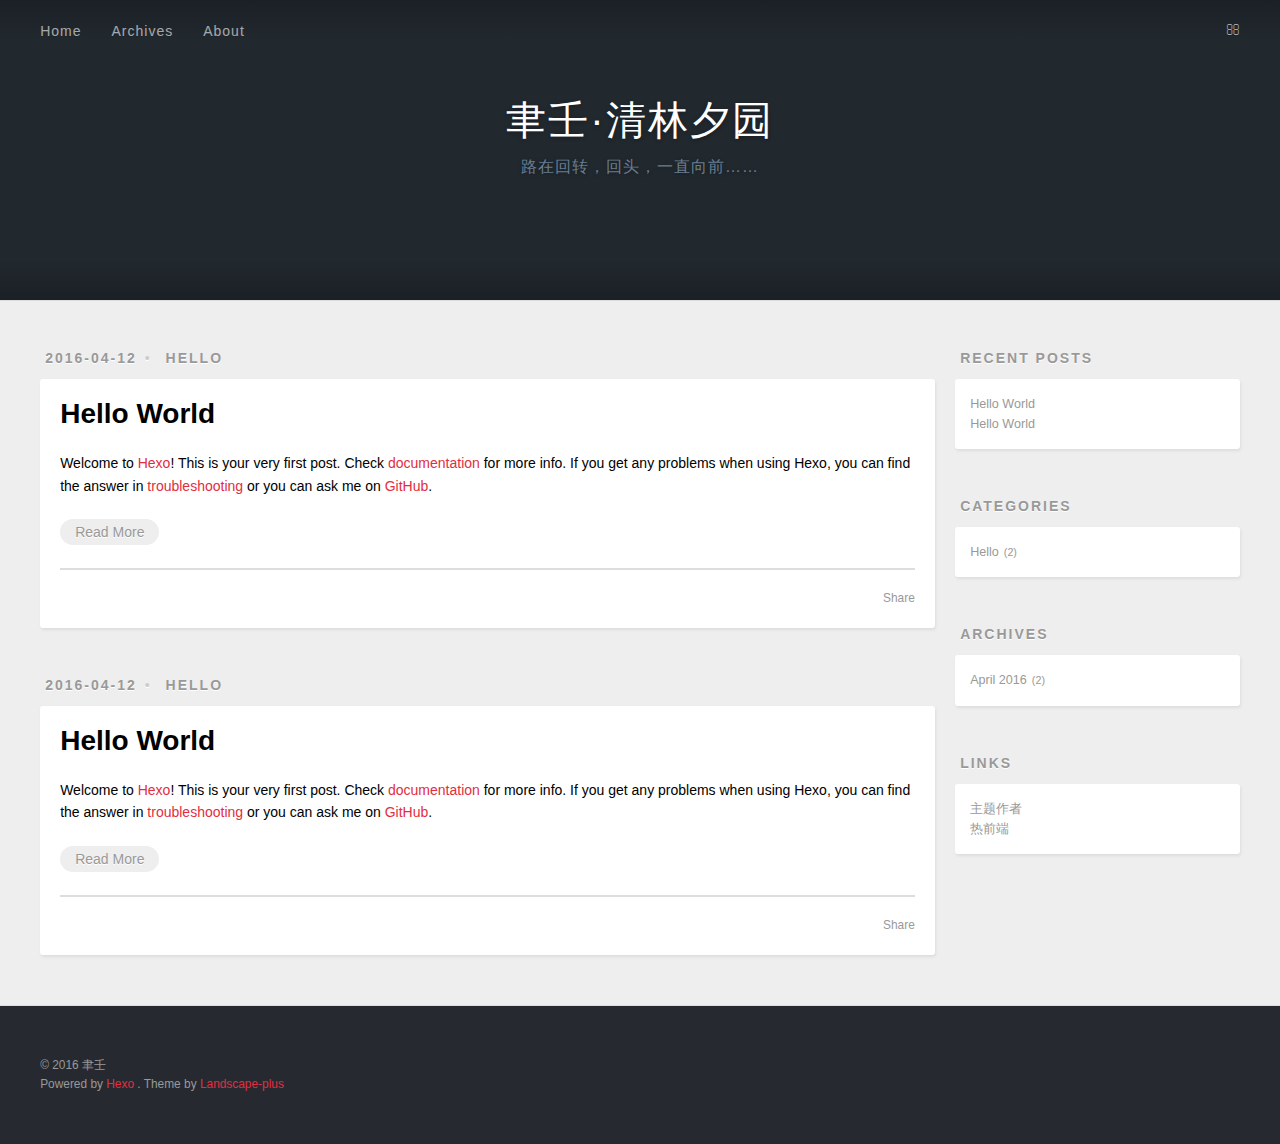
==== commit 63bc0017: "Site updated: 2016-04-12 18:48:56" ====
--- a/index.html
+++ b/index.html
@@ -75,6 +75,55 @@
     <div class="outer">
       <section id="main">
   
+    <article id="post-hello-world2" class="article article-type-post" itemscope itemprop="blogPost">
+  <div class="article-meta">
+    <a href="/2016/04/12/hello-world2/" class="article-date">
+  <time datetime="2016-04-12T10:48:47.647Z" itemprop="datePublished">2016-04-12</time>
+</a>
+    
+  <div class="article-category">
+    <a class="article-category-link" href="/categories/Hello/">Hello</a>
+  </div>
+
+  </div>
+  <div class="article-inner">
+    
+    
+      <header class="article-header">
+        
+  
+    <h1 itemprop="name">
+      <a class="article-title" href="/2016/04/12/hello-world2/">Hello World</a>
+    </h1>
+  
+
+      </header>
+    
+    <div class="article-entry" itemprop="articleBody">
+      
+        <p>Welcome to <a href="http://hexo.io/">Hexo</a>! This is your very first post. Check <a href="http://hexo.io/docs/">documentation</a> for more info. If you get any problems when using Hexo, you can find the answer in <a href="http://hexo.io/docs/troubleshooting.html">troubleshooting</a> or you can ask me on <a href="https://github.com/hexojs/hexo/issues">GitHub</a>.
+        
+          <p class="article-more-link">
+            <a href="/2016/04/12/hello-world2/#more">Read More</a>
+          </p>
+        
+      
+    </div>
+    <footer class="article-footer">
+      
+        <a data-url="http://yoursite.com/2016/04/12/hello-world2/" data-id="cimxb2cnu0002fcj8y41aoyuf" class="article-share-link" data-share="baidu" data-title="Hello World">Share</a>
+      
+
+      
+
+      
+    </footer>
+  </div>
+  
+</article>
+
+
+  
     <article id="post-hello-world" class="article article-type-post" itemscope itemprop="blogPost">
   <div class="article-meta">
     <a href="/2016/04/12/hello-world/" class="article-date">
@@ -111,7 +160,7 @@
     </div>
     <footer class="article-footer">
       
-        <a data-url="http://yoursite.com/2016/04/12/hello-world/" data-id="cimxavxkm0000anj8t5sbfxy0" class="article-share-link" data-share="baidu" data-title="Hello World">Share</a>
+        <a data-url="http://yoursite.com/2016/04/12/hello-world/" data-id="cimxb2cni0000fcj8ekpmb25x" class="article-share-link" data-share="baidu" data-title="Hello World">Share</a>
       
 
       
@@ -136,6 +185,10 @@
       <ul>
         
           <li>
+            <a href="/2016/04/12/hello-world2/">Hello World</a>
+          </li>
+        
+          <li>
             <a href="/2016/04/12/hello-world/">Hello World</a>
           </li>
         
@@ -148,7 +201,7 @@
   <div class="widget-wrap">
     <h3 class="widget-title">Categories</h3>
     <div class="widget">
-      <ul class="category-list"><li class="category-list-item"><a class="category-list-link" href="/categories/Hello/">Hello</a><span class="category-list-count">1</span></li></ul>
+      <ul class="category-list"><li class="category-list-item"><a class="category-list-link" href="/categories/Hello/">Hello</a><span class="category-list-count">2</span></li></ul>
     </div>
   </div>
 
@@ -157,7 +210,7 @@
   <div class="widget-wrap">
     <h3 class="widget-title">Archives</h3>
     <div class="widget">
-      <ul class="archive-list"><li class="archive-list-item"><a class="archive-list-link" href="/archives/2016/04/">April 2016</a><span class="archive-list-count">1</span></li></ul>
+      <ul class="archive-list"><li class="archive-list-item"><a class="archive-list-link" href="/archives/2016/04/">April 2016</a><span class="archive-list-count">2</span></li></ul>
     </div>
   </div>
 
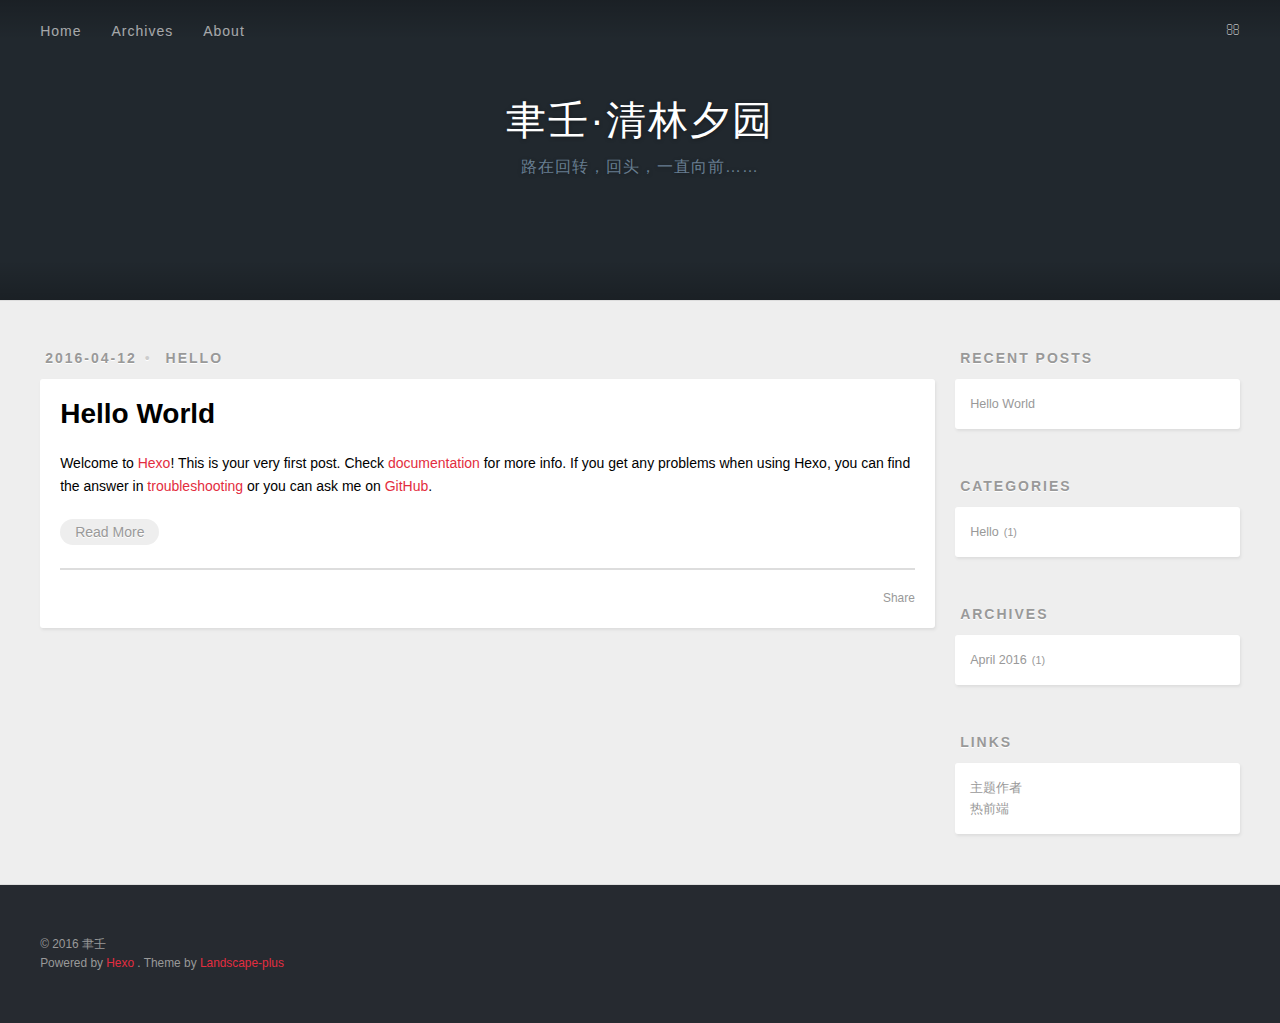
==== commit e5503dd7: "Site updated: 2016-04-12 18:51:53" ====
--- a/index.html
+++ b/index.html
@@ -75,55 +75,6 @@
     <div class="outer">
       <section id="main">
   
-    <article id="post-hello-world2" class="article article-type-post" itemscope itemprop="blogPost">
-  <div class="article-meta">
-    <a href="/2016/04/12/hello-world2/" class="article-date">
-  <time datetime="2016-04-12T10:48:47.647Z" itemprop="datePublished">2016-04-12</time>
-</a>
-    
-  <div class="article-category">
-    <a class="article-category-link" href="/categories/Hello/">Hello</a>
-  </div>
-
-  </div>
-  <div class="article-inner">
-    
-    
-      <header class="article-header">
-        
-  
-    <h1 itemprop="name">
-      <a class="article-title" href="/2016/04/12/hello-world2/">Hello World</a>
-    </h1>
-  
-
-      </header>
-    
-    <div class="article-entry" itemprop="articleBody">
-      
-        <p>Welcome to <a href="http://hexo.io/">Hexo</a>! This is your very first post. Check <a href="http://hexo.io/docs/">documentation</a> for more info. If you get any problems when using Hexo, you can find the answer in <a href="http://hexo.io/docs/troubleshooting.html">troubleshooting</a> or you can ask me on <a href="https://github.com/hexojs/hexo/issues">GitHub</a>.
-        
-          <p class="article-more-link">
-            <a href="/2016/04/12/hello-world2/#more">Read More</a>
-          </p>
-        
-      
-    </div>
-    <footer class="article-footer">
-      
-        <a data-url="http://yoursite.com/2016/04/12/hello-world2/" data-id="cimxb2cnu0002fcj8y41aoyuf" class="article-share-link" data-share="baidu" data-title="Hello World">Share</a>
-      
-
-      
-
-      
-    </footer>
-  </div>
-  
-</article>
-
-
-  
     <article id="post-hello-world" class="article article-type-post" itemscope itemprop="blogPost">
   <div class="article-meta">
     <a href="/2016/04/12/hello-world/" class="article-date">
@@ -185,10 +136,6 @@
       <ul>
         
           <li>
-            <a href="/2016/04/12/hello-world2/">Hello World</a>
-          </li>
-        
-          <li>
             <a href="/2016/04/12/hello-world/">Hello World</a>
           </li>
         
@@ -201,7 +148,7 @@
   <div class="widget-wrap">
     <h3 class="widget-title">Categories</h3>
     <div class="widget">
-      <ul class="category-list"><li class="category-list-item"><a class="category-list-link" href="/categories/Hello/">Hello</a><span class="category-list-count">2</span></li></ul>
+      <ul class="category-list"><li class="category-list-item"><a class="category-list-link" href="/categories/Hello/">Hello</a><span class="category-list-count">1</span></li></ul>
     </div>
   </div>
 
@@ -210,7 +157,7 @@
   <div class="widget-wrap">
     <h3 class="widget-title">Archives</h3>
     <div class="widget">
-      <ul class="archive-list"><li class="archive-list-item"><a class="archive-list-link" href="/archives/2016/04/">April 2016</a><span class="archive-list-count">2</span></li></ul>
+      <ul class="archive-list"><li class="archive-list-item"><a class="archive-list-link" href="/archives/2016/04/">April 2016</a><span class="archive-list-count">1</span></li></ul>
     </div>
   </div>
 
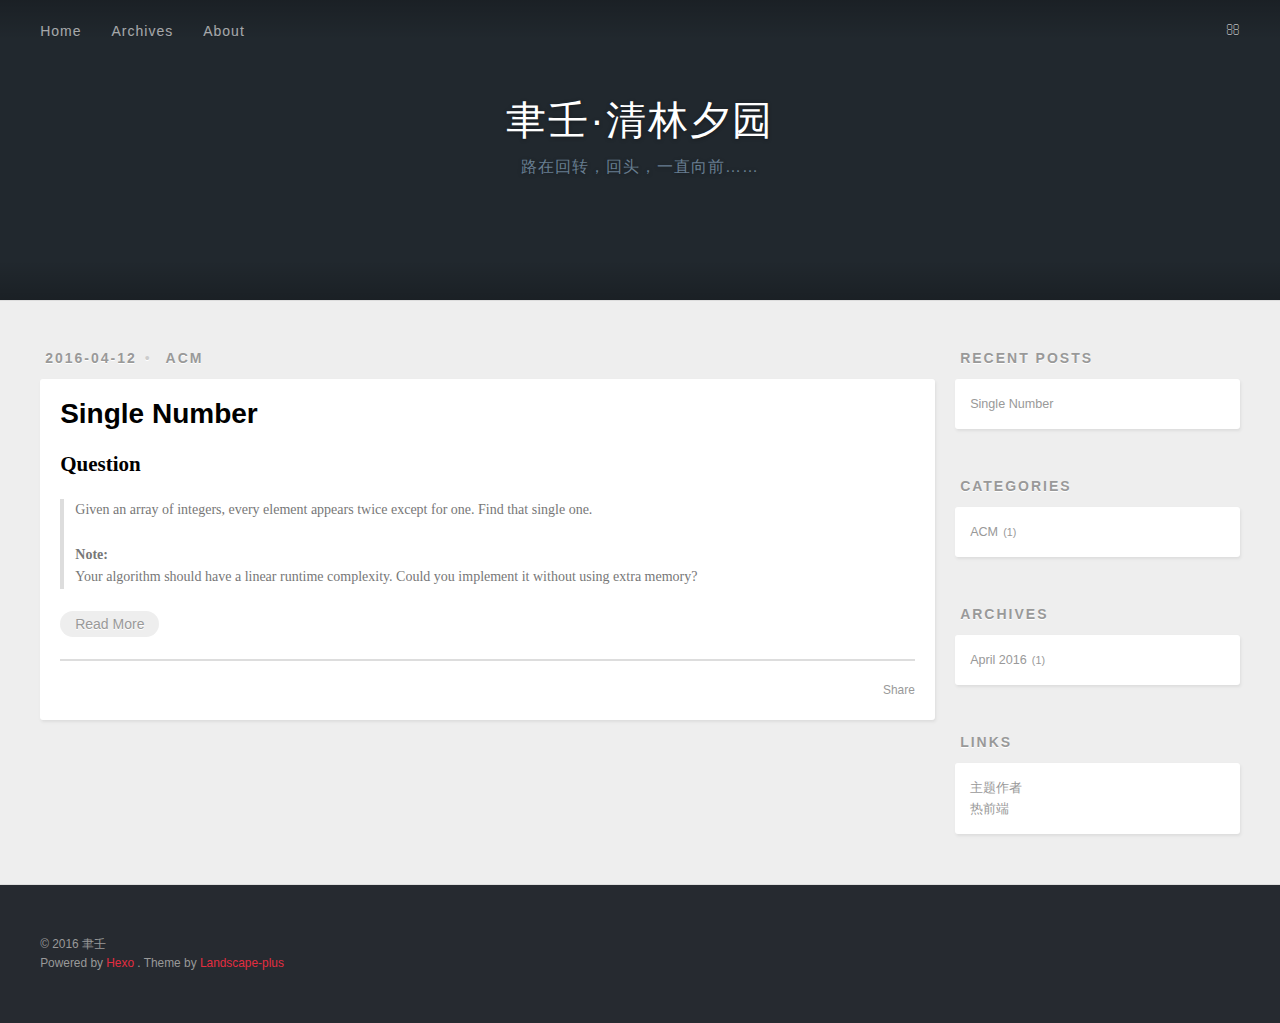
==== commit 8134f56a: "Site updated: 2016-04-12 20:01:41" ====
--- a/index.html
+++ b/index.html
@@ -75,14 +75,14 @@
     <div class="outer">
       <section id="main">
   
-    <article id="post-hello-world" class="article article-type-post" itemscope itemprop="blogPost">
+    <article id="post-Single Number" class="article article-type-post" itemscope itemprop="blogPost">
   <div class="article-meta">
-    <a href="/2016/04/12/hello-world/" class="article-date">
-  <time datetime="2016-04-12T10:15:20.709Z" itemprop="datePublished">2016-04-12</time>
+    <a href="/2016/04/12/Single Number/" class="article-date">
+  <time datetime="2016-04-12T10:56:31.000Z" itemprop="datePublished">2016-04-12</time>
 </a>
     
   <div class="article-category">
-    <a class="article-category-link" href="/categories/Hello/">Hello</a>
+    <a class="article-category-link" href="/categories/ACM/">ACM</a>
   </div>
 
   </div>
@@ -93,7 +93,7 @@
         
   
     <h1 itemprop="name">
-      <a class="article-title" href="/2016/04/12/hello-world/">Hello World</a>
+      <a class="article-title" href="/2016/04/12/Single Number/">Single Number</a>
     </h1>
   
 
@@ -101,17 +101,20 @@
     
     <div class="article-entry" itemprop="articleBody">
       
-        <p>Welcome to <a href="http://hexo.io/">Hexo</a>! This is your very first post. Check <a href="http://hexo.io/docs/">documentation</a> for more info. If you get any problems when using Hexo, you can find the answer in <a href="http://hexo.io/docs/troubleshooting.html">troubleshooting</a> or you can ask me on <a href="https://github.com/hexojs/hexo/issues">GitHub</a>.
+        <h2 id="Question"><a href="#Question" class="headerlink" title="Question"></a>Question</h2><blockquote>
+<p>Given an array of integers, every element appears twice except for one. Find that single one.</p>
+<p><strong>Note:</strong><br>Your algorithm should have a linear runtime complexity. Could you implement it without using extra memory?</p>
+</blockquote>
         
           <p class="article-more-link">
-            <a href="/2016/04/12/hello-world/#more">Read More</a>
+            <a href="/2016/04/12/Single Number/#more">Read More</a>
           </p>
         
       
     </div>
     <footer class="article-footer">
       
-        <a data-url="http://yoursite.com/2016/04/12/hello-world/" data-id="cimxb2cni0000fcj8ekpmb25x" class="article-share-link" data-share="baidu" data-title="Hello World">Share</a>
+        <a data-url="http://yoursite.com/2016/04/12/Single Number/" data-id="cimxc0v1c0000a5j8kquq6mt9" class="article-share-link" data-share="baidu" data-title="Single Number">Share</a>
       
 
       
@@ -136,7 +139,7 @@
       <ul>
         
           <li>
-            <a href="/2016/04/12/hello-world/">Hello World</a>
+            <a href="/2016/04/12/Single Number/">Single Number</a>
           </li>
         
       </ul>
@@ -148,7 +151,7 @@
   <div class="widget-wrap">
     <h3 class="widget-title">Categories</h3>
     <div class="widget">
-      <ul class="category-list"><li class="category-list-item"><a class="category-list-link" href="/categories/Hello/">Hello</a><span class="category-list-count">1</span></li></ul>
+      <ul class="category-list"><li class="category-list-item"><a class="category-list-link" href="/categories/ACM/">ACM</a><span class="category-list-count">1</span></li></ul>
     </div>
   </div>
 
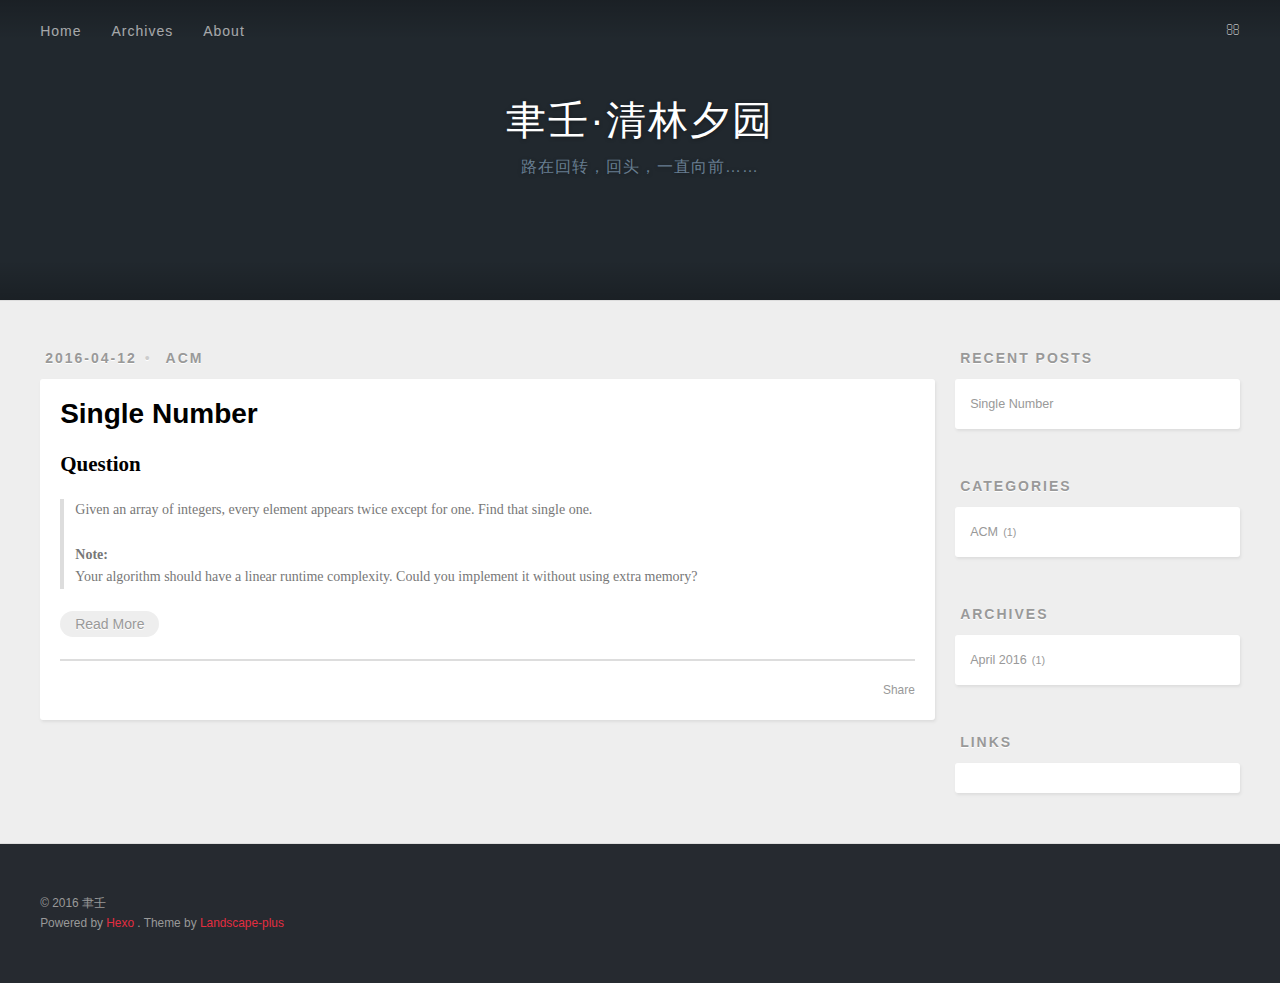
==== commit a0604689: "Site updated: 2016-04-12 20:05:13" ====
--- a/index.html
+++ b/index.html
@@ -170,14 +170,6 @@
     <h3 class="widget-title">Links</h3>
     <div class="widget">
       <ul>
-        
-          <li>
-            <a href="http://xiguabaobao.com" target="_blank">主题作者</a>
-          </li>
-        
-          <li>
-            <a href="http://reqianduan.com" target="_blank">热前端</a>
-          </li>
         
       </ul>
     </div>
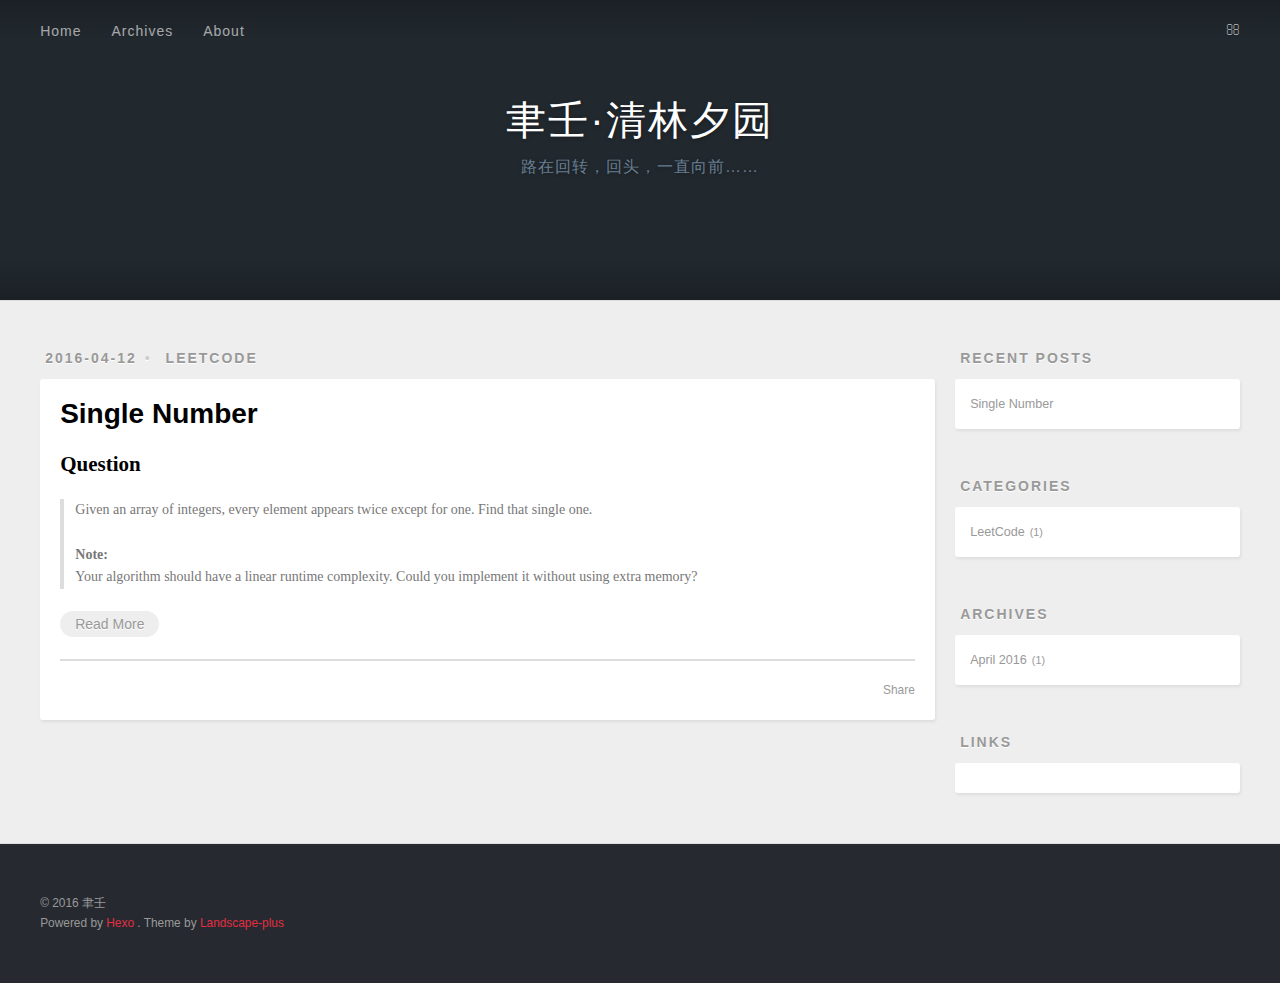
==== commit 2e70d901: "Site updated: 2016-04-12 20:06:35" ====
--- a/index.html
+++ b/index.html
@@ -82,7 +82,7 @@
 </a>
     
   <div class="article-category">
-    <a class="article-category-link" href="/categories/ACM/">ACM</a>
+    <a class="article-category-link" href="/categories/LeetCode/">LeetCode</a>
   </div>
 
   </div>
@@ -151,7 +151,7 @@
   <div class="widget-wrap">
     <h3 class="widget-title">Categories</h3>
     <div class="widget">
-      <ul class="category-list"><li class="category-list-item"><a class="category-list-link" href="/categories/ACM/">ACM</a><span class="category-list-count">1</span></li></ul>
+      <ul class="category-list"><li class="category-list-item"><a class="category-list-link" href="/categories/LeetCode/">LeetCode</a><span class="category-list-count">1</span></li></ul>
     </div>
   </div>
 
